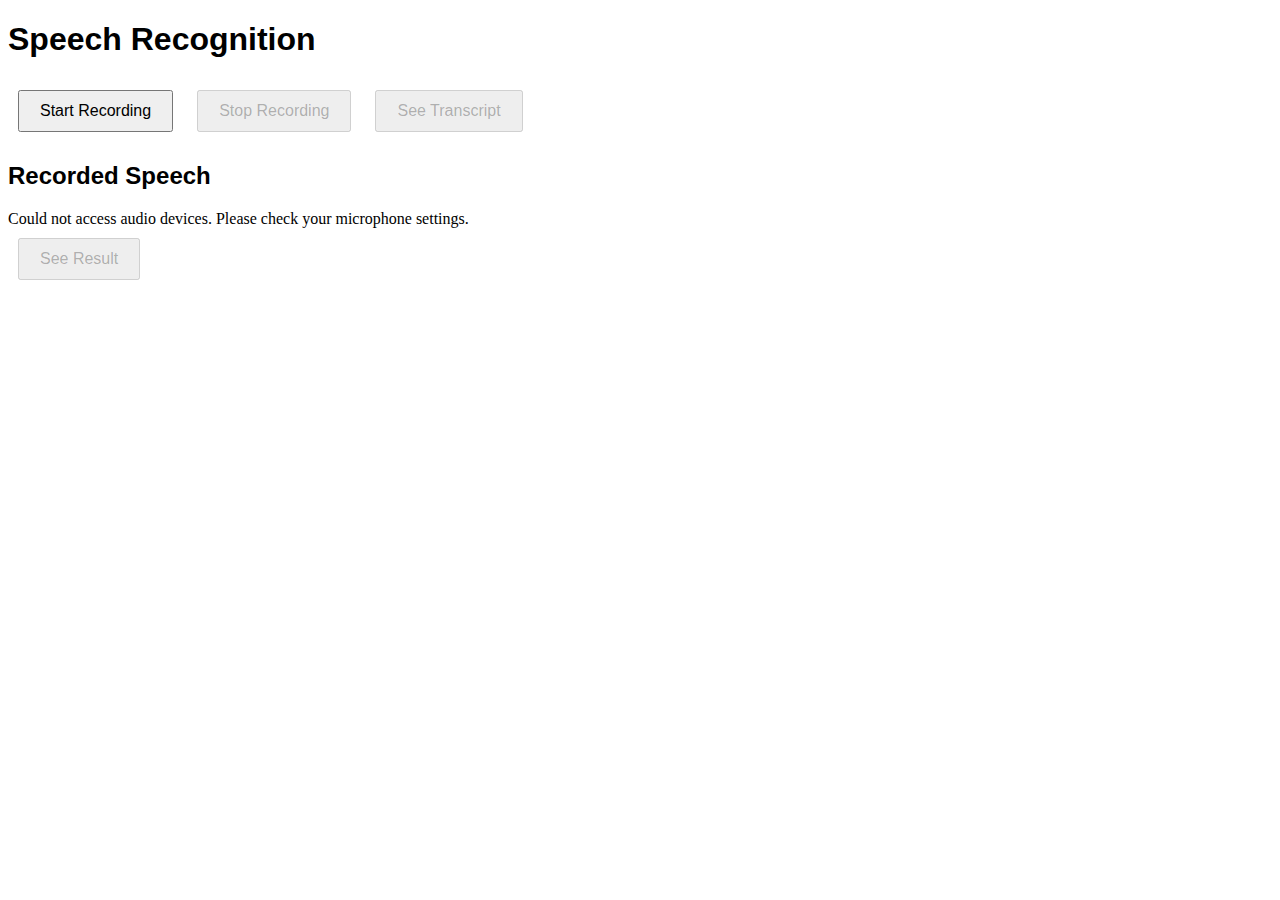
==== templates/index.html @ 56c33919 "Add files via upload" ====
<!DOCTYPE html>
<html lang="en">
<head>
    <meta charset="UTF-8">
    <meta name="viewport" content="width=device-width, initial-scale=1.0">
    <title>Speech Recognition</title>
    <link rel="stylesheet" href="/static/style.css">
</head>
<body>
    <h1>Speech Recognition</h1>
    <button id="startRecording">Start Recording</button>
    <button id="stopRecording" disabled>Stop Recording</button>
    <button id="showTranscript" disabled onclick="showTranscript()">See Transcript</button>

    <h2>Recorded Speech</h2>
    <div id="output"></div>
    <div id="transcript"></div>

    <button id="seeResultButton" disabled onclick="fetchAndShowResult()">See Result</button>
    <div id="resultContainer"></div>

    <script src="/static/script.js"></script>
</body>
</html>
---- static/style.css ----
button {
    margin: 10px;
    padding: 10px 20px;
    font-size: 16px;
}

h1, h2 {
    font-family: Arial, sans-serif;
}

#pronunciationComparison {
    border: 1px solid #ddd;
    padding: 15px;
    margin-top: 20px;
    background-color: #f9f9f9;
}
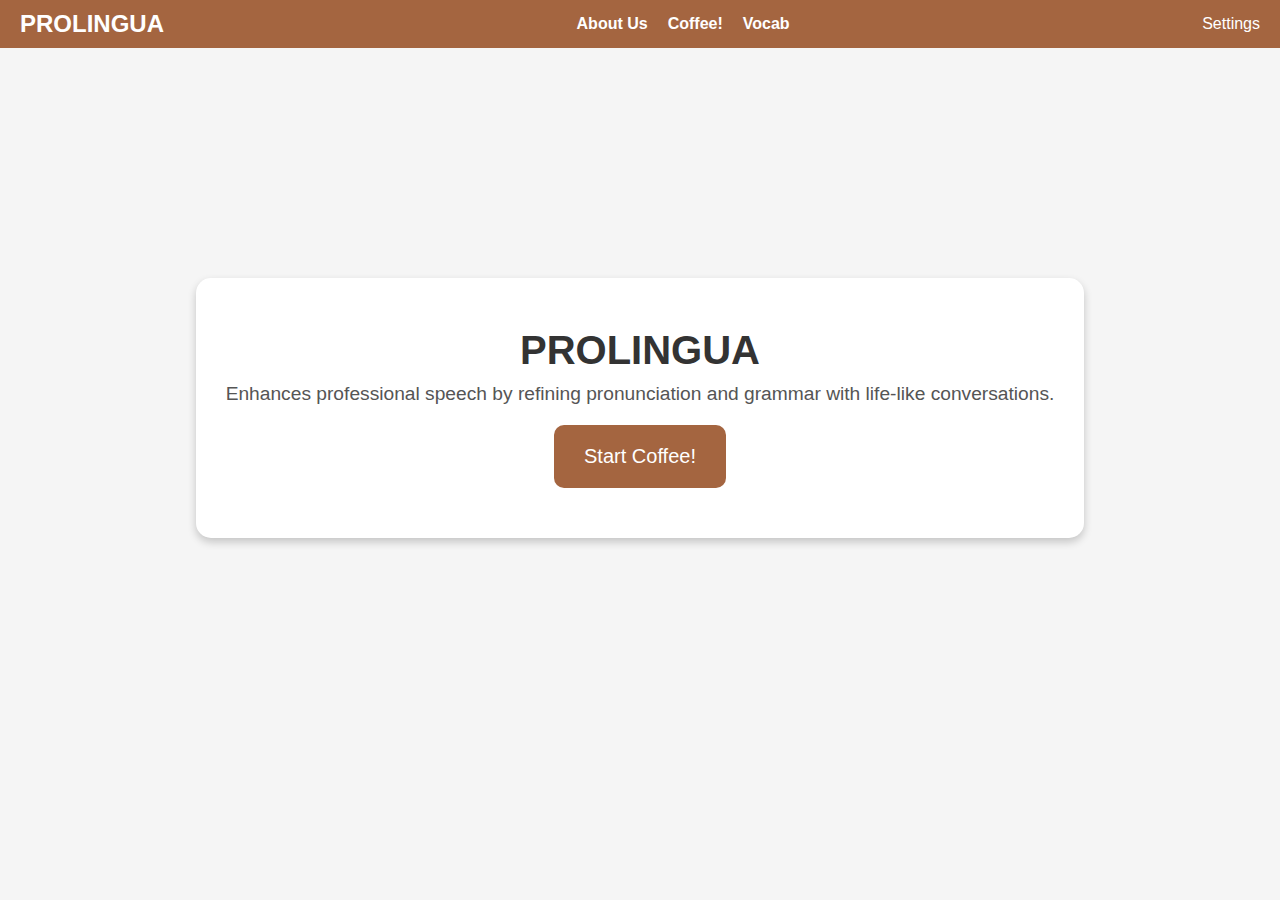
==== commit dd79c52e: "Add files via upload" ====
--- a/templates/index.html
+++ b/templates/index.html
@@ -3,22 +3,25 @@
 <head>
     <meta charset="UTF-8">
     <meta name="viewport" content="width=device-width, initial-scale=1.0">
-    <title>Speech Recognition</title>
-    <link rel="stylesheet" href="/static/style.css">
+    <title>ProLingua</title>
+    <link rel="stylesheet" href="/static/styles.css">
 </head>
 <body>
-    <h1>Speech Recognition</h1>
-    <button id="startRecording">Start Recording</button>
-    <button id="stopRecording" disabled>Stop Recording</button>
-    <button id="showTranscript" disabled onclick="showTranscript()">See Transcript</button>
-
-    <h2>Recorded Speech</h2>
-    <div id="output"></div>
-    <div id="transcript"></div>
-
-    <button id="seeResultButton" disabled onclick="fetchAndShowResult()">See Result</button>
-    <div id="resultContainer"></div>
-
-    <script src="/static/script.js"></script>
+    <header>
+        <h1>PROLINGUA</h1>
+        <nav>
+            <a href="#about">About Us</a>
+            <a href="#coffee">Coffee!</a>
+            <a href="#vocab">Vocab</a>
+        </nav>
+        <div class="settings">Settings</div>
+    </header>
+    <section class="hero">
+        <div class="hero-content">
+            <h2>PROLINGUA</h2>
+            <p>Enhances professional speech by refining pronunciation and grammar with life-like conversations.</p>
+            <button onclick="window.location.href='/coffee';">Start Coffee!</button>
+        </div>
+    </section>
 </body>
-</html>+</html>
--- a/static/styles.css
+++ b/static/styles.css
@@ -0,0 +1,91 @@
+/* Resetting default browser styles */
+* {
+    margin: 0;
+    padding: 0;
+    box-sizing: border-box;
+}
+
+body {
+    font-family: Arial, sans-serif;
+    background-color: #f5f5f5;
+}
+
+/* Header styles */
+header {
+    display: flex;
+    justify-content: space-between;
+    align-items: center;
+    background-color: #a46540;
+    padding: 10px 20px;
+    color: white;
+}
+
+header h1 {
+    font-size: 1.5rem;
+}
+
+nav {
+    display: flex;
+    gap: 20px;
+}
+
+nav a {
+    color: white;
+    text-decoration: none;
+    font-weight: bold;
+    font-size: 1rem;
+}
+
+nav a:hover {
+    text-decoration: underline;
+}
+
+.settings {
+    font-size: 1rem;
+    cursor: pointer;
+}
+
+/* Hero section styles */
+.hero {
+    position: relative;
+    height: 80vh;
+    background: url('https://via.placeholder.com/1200x400') no-repeat center/cover;
+    display: flex;
+    justify-content: center;
+    align-items: center;
+    padding: 20px;
+}
+
+.hero-content {
+    background-color: white;
+    padding: 50px 30px;
+    text-align: center;
+    border-radius: 15px;
+    box-shadow: 0 4px 8px rgba(0, 0, 0, 0.2);
+}
+
+.hero-content h2 {
+    font-size: 2.5rem;
+    margin-bottom: 10px;
+    color: #333;
+}
+
+.hero-content p {
+    font-size: 1.2rem;
+    margin-bottom: 20px;
+    color: #555;
+}
+
+.hero-content button {
+    background-color: #a46540;
+    color: white;
+    font-size: 20px;
+    padding: 20px 30px;
+    border: none;
+    border-radius: 10px;
+    cursor: pointer;
+}
+
+.hero-content button:hover {
+    background-color: #8a5333;
+}
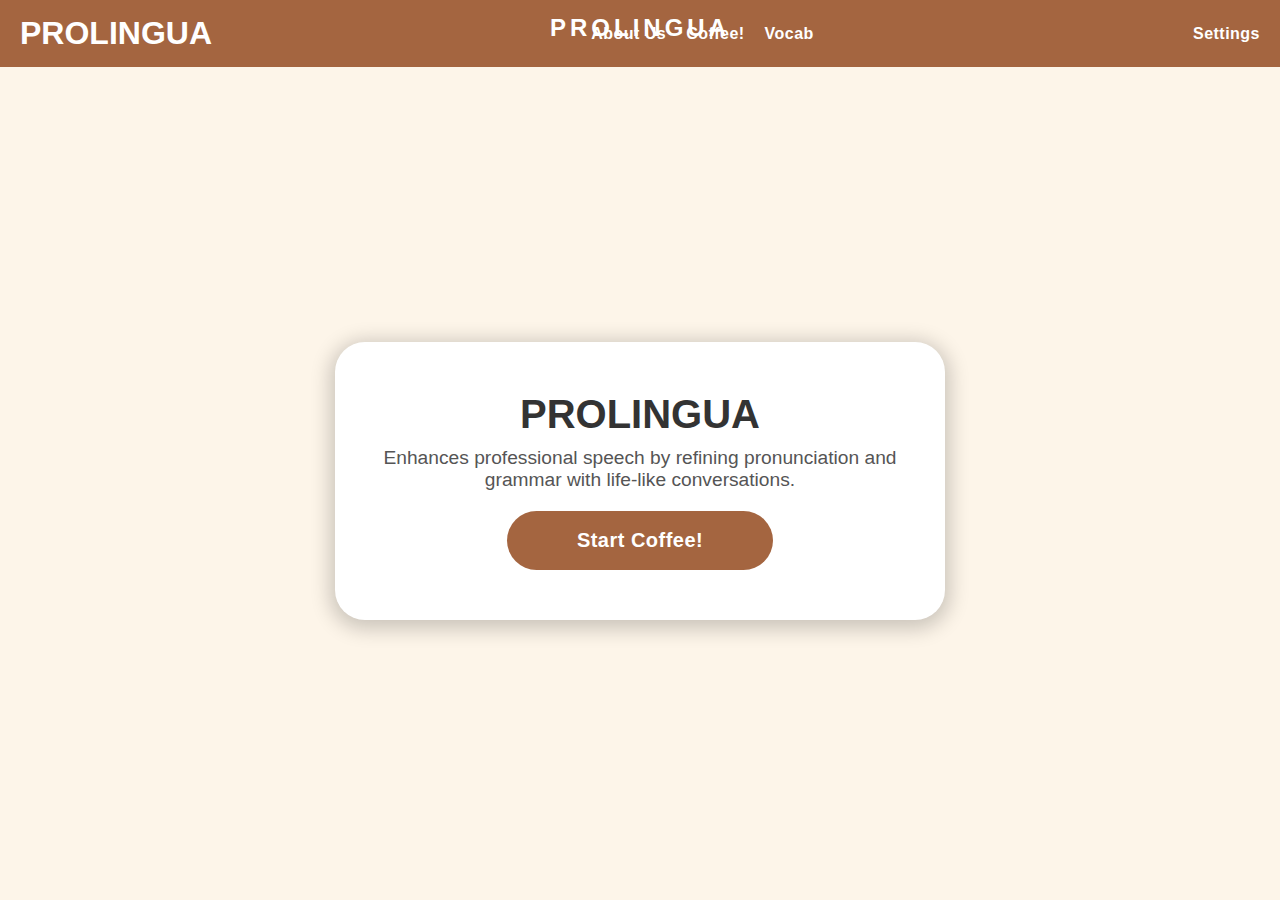
==== commit e2f43137: "Perubahan Index Page" ====
--- a/templates/index.html
+++ b/templates/index.html
@@ -13,6 +13,7 @@
             <a href="#about">About Us</a>
             <a href="#coffee">Coffee!</a>
             <a href="#vocab">Vocab</a>
+            <a href="index.html">PROLINGUA</a>
         </nav>
         <div class="settings">Settings</div>
     </header>
--- a/static/styles.css
+++ b/static/styles.css
@@ -6,8 +6,8 @@
 }
 
 body {
-    font-family: Arial, sans-serif;
-    background-color: #f5f5f5;
+    font-family: Inter, sans-serif;
+    background-color: #fdf5e9;
 }
 
 /* Header styles */
@@ -16,12 +16,8 @@
     justify-content: space-between;
     align-items: center;
     background-color: #a46540;
-    padding: 10px 20px;
+    padding: 15px 20px;
     color: white;
-}
-
-header h1 {
-    font-size: 1.5rem;
 }
 
 nav {
@@ -34,21 +30,45 @@
     text-decoration: none;
     font-weight: bold;
     font-size: 1rem;
+    letter-spacing: 0.03rem;
 }
 
 nav a:hover {
     text-decoration: underline;
 }
 
+nav a:last-child{
+    position: absolute;
+    top: 1.6%;
+    left: 50%;
+    transform: translateX(-50%);
+    font-size: 1.5rem;
+    letter-spacing: 0.25rem;
+    color: white;
+    text-decoration: none;
+    align-items: center;
+    font-weight: bold;
+}
+
+nav a:last-child:hover{
+    text-decoration: none;
+}
+
 .settings {
     font-size: 1rem;
     cursor: pointer;
+    font-weight: bold;
+    letter-spacing: 0.03rem;
+}
+
+.settings:hover {
+    text-decoration: underline;
 }
 
 /* Hero section styles */
 .hero {
     position: relative;
-    height: 80vh;
+    height: 92vh;
     background: url('https://via.placeholder.com/1200x400') no-repeat center/cover;
     display: flex;
     justify-content: center;
@@ -60,8 +80,8 @@
     background-color: white;
     padding: 50px 30px;
     text-align: center;
-    border-radius: 15px;
-    box-shadow: 0 4px 8px rgba(0, 0, 0, 0.2);
+    border-radius: 30px;
+    box-shadow: 0 4px 20px 5px rgba(0, 0, 0, 0.2);
 }
 
 .hero-content h2 {
@@ -74,18 +94,22 @@
     font-size: 1.2rem;
     margin-bottom: 20px;
     color: #555;
+    max-width: 550px;
 }
 
 .hero-content button {
     background-color: #a46540;
     color: white;
     font-size: 20px;
-    padding: 20px 30px;
+    padding: 18px 70px;
     border: none;
-    border-radius: 10px;
+    border-radius: 30px;
     cursor: pointer;
+    font-weight: 550;
+    letter-spacing: 0.03rem;
 }
 
 .hero-content button:hover {
-    background-color: #8a5333;
+    background-color: #D8D2C2;
+    color: #1e1e1e;
 }
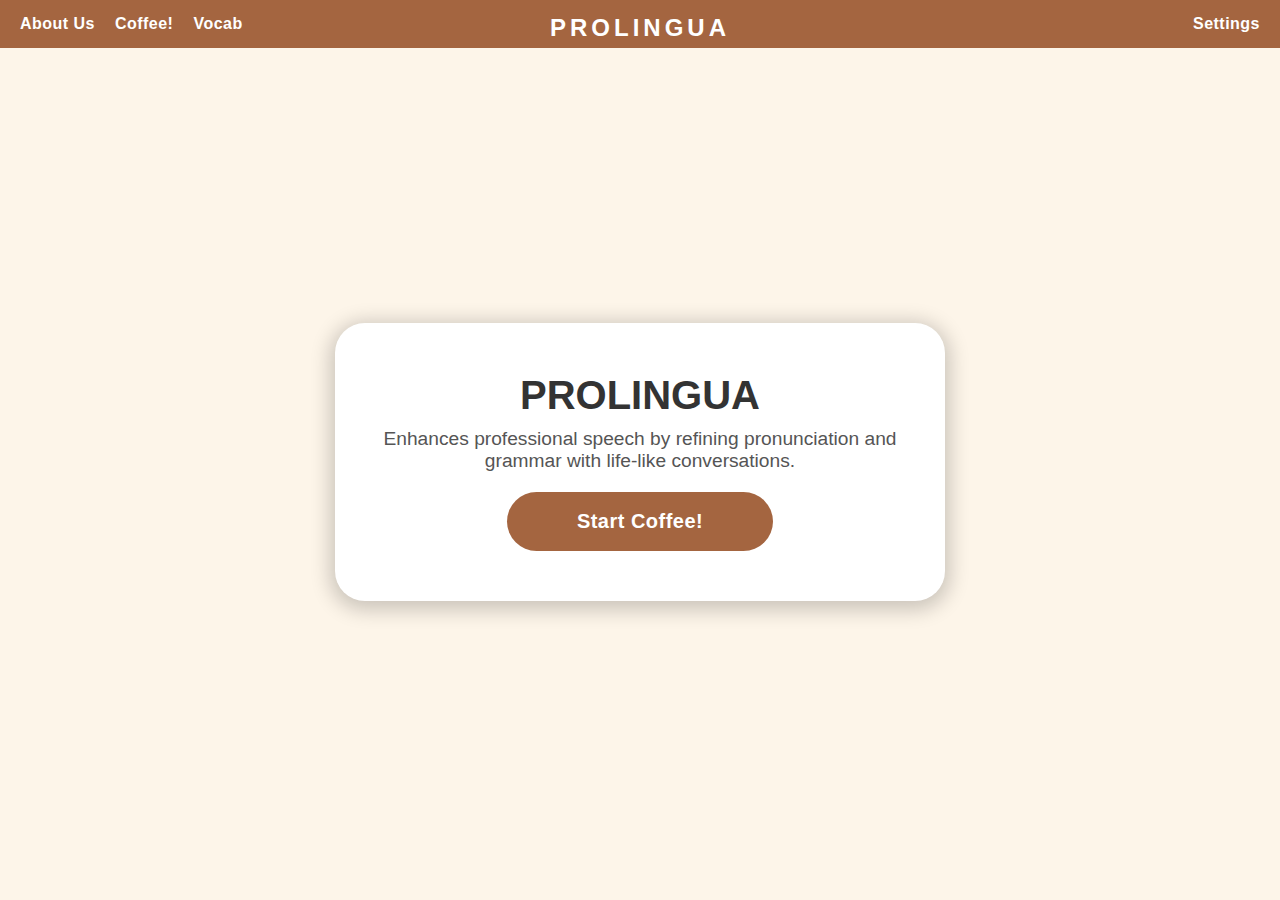
==== commit d75a90c8: "Update index.html" ====
--- a/templates/index.html
+++ b/templates/index.html
@@ -8,7 +8,6 @@
 </head>
 <body>
     <header>
-        <h1>PROLINGUA</h1>
         <nav>
             <a href="#about">About Us</a>
             <a href="#coffee">Coffee!</a>
